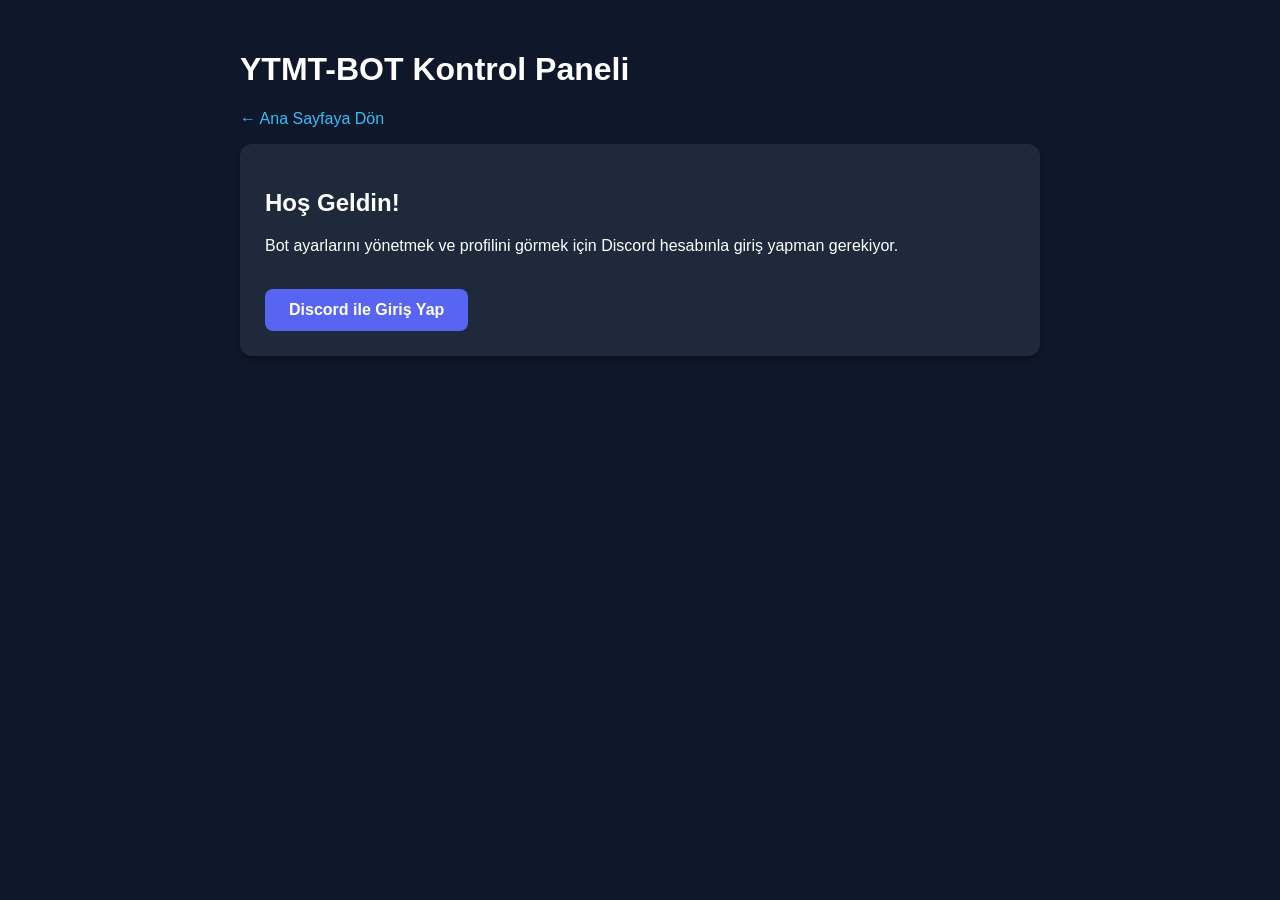
==== dashboard.html @ b58c16cd "Add initial dashboard HTML structure" ====
<!DOCTYPE html>
<html lang="tr">
<head>
  <meta charset="UTF-8">
  <meta name="viewport" content="width=device-width, initial-scale=1.0">
  <title>YTMT-BOT - Dashboard</title>
  <style>
    body {
      font-family: 'Segoe UI', Tahoma, Geneva, Verdana, sans-serif;
      background: #0f172a;
      color: #fff;
      padding: 30px;
      margin: 0;
    }
    .container {
      max-width: 800px;
      margin: 0 auto;
    }
    .card {
      background: #1e293b;
      padding: 25px;
      border-radius: 12px;
      margin-bottom: 20px;
      box-shadow: 0 4px 6px rgba(0,0,0,0.3);
    }
    .btn {
      background: #5865F2;
      color: white;
      padding: 12px 24px;
      border: none;
      border-radius: 8px;
      cursor: pointer;
      text-decoration: none;
      display: inline-block;
      font-weight: bold;
      transition: 0.2s;
    }
    .btn:hover {
      background: #4752C4;
    }
    .btn-danger {
      background: #ef4444;
    }
    .btn-danger:hover {
      background: #dc2626;
    }
    .user-info {
      display: flex;
      align-items: center;
      gap: 20px;
    }
    .user-info img {
      border-radius: 50%;
      width: 64px;
      height: 64px;
      border: 2px solid #5865F2;
    }
    .hidden {
      display: none;
    }
    a {
      color: #38bdf8;
      text-decoration: none;
    }
    a:hover {
      text-decoration: underline;
    }
  </style>
</head>
<body>

  <div class="container">
    <h1>YTMT-BOT Kontrol Paneli</h1>
    <p><a href="index.html">← Ana Sayfaya Dön</a></p>

    <!-- Giriş Yapılmadığında Görünen Kısım -->
    <div id="login-section" class="card">
      <h2>Hoş Geldin!</h2>
      <p>Bot ayarlarını yönetmek ve profilini görmek için Discord hesabınla giriş yapman gerekiyor.</p>
      <br>
      <a id="login-btn" class="btn" href="#">Discord ile Giriş Yap</a>
    </div>

    <!-- Giriş Yapıldığında Görünen Kısım -->
    <div id="dashboard-section" class="card hidden">
      <div class="user-info">
        <img id="user-avatar" src="" alt="Avatar">
        <div>
          <h2 id="user-name" style="margin: 0;">Yükleniyor...</h2>
          <p id="user-id" style="color: #94a3b8; margin: 5px 0 0 0;"></p>
        </div>
      </div>
      <br><hr style="border-color: #334155;"><br>
      <h3>Sunucuların ve Bot Ayarları</h3>
      <p>Sistem aktif, giriş yapıldı.</p>
      <br>
      <button id="logout-btn" class="btn btn-danger">Çıkış Yap</button>
    </div>
  </div>

  <script src="dashboard.js"></script>
</body>
</html>
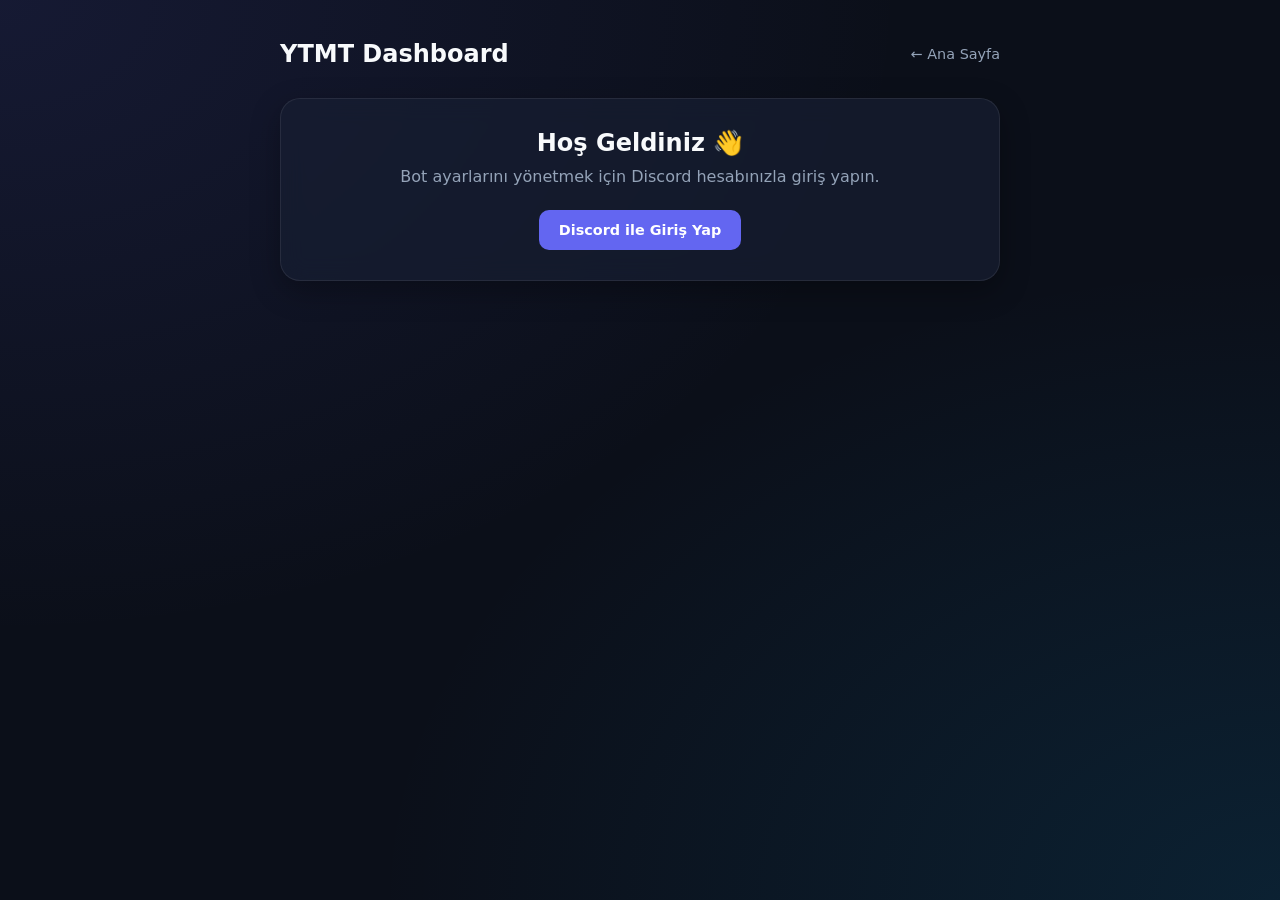
==== commit 18946d46: "Refactor dashboard styling and layout" ====
--- a/dashboard.html
+++ b/dashboard.html
@@ -5,96 +5,111 @@
   <meta name="viewport" content="width=device-width, initial-scale=1.0">
   <title>YTMT-BOT - Dashboard</title>
   <style>
+    :root {
+      --bg: #0b0f19;
+      --card-bg: rgba(23, 31, 51, 0.7);
+      --accent: #6366f1;
+      --danger: #ef4444;
+      --text: #f8fafc;
+      --text-muted: #94a3b8;
+    }
+    * { margin: 0; padding: 0; box-sizing: border-box; font-family: 'Inter', system-ui, -apple-system, sans-serif; }
     body {
-      font-family: 'Segoe UI', Tahoma, Geneva, Verdana, sans-serif;
-      background: #0f172a;
-      color: #fff;
+      background: var(--bg);
+      color: var(--text);
+      min-height: 100vh;
+      padding: 40px 20px;
+      background-image: 
+        radial-gradient(at 0% 0%, rgba(99, 102, 241, 0.12) 0px, transparent 50%),
+        radial-gradient(at 100% 100%, rgba(14, 165, 233, 0.12) 0px, transparent 50%);
+    }
+    .container { max-width: 720px; margin: 0 auto; }
+    .header { display: flex; justify-content: space-between; align-items: center; margin-bottom: 30px; }
+    .back-btn { color: var(--text-muted); text-decoration: none; font-size: 0.9rem; transition: 0.2s; }
+    .back-btn:hover { color: var(--text); }
+    .card {
+      background: var(--card-bg);
+      backdrop-filter: blur(12px);
+      border: 1px solid rgba(255, 255, 255, 0.08);
       padding: 30px;
-      margin: 0;
+      border-radius: 20px;
+      margin-bottom: 20px;
+      box-shadow: 0 10px 30px rgba(0, 0, 0, 0.3);
     }
-    .container {
-      max-width: 800px;
-      margin: 0 auto;
+    .user-profile { display: flex; align-items: center; gap: 20px; }
+    .user-profile img {
+      width: 72px;
+      height: 72px;
+      border-radius: 50%;
+      border: 3px solid var(--accent);
+      box-shadow: 0 0 15px rgba(99, 102, 241, 0.3);
     }
-    .card {
-      background: #1e293b;
-      padding: 25px;
-      border-radius: 12px;
-      margin-bottom: 20px;
-      box-shadow: 0 4px 6px rgba(0,0,0,0.3);
-    }
+    .user-details h2 { font-size: 1.4rem; font-weight: 700; margin-bottom: 4px; }
+    .user-details p { color: var(--text-muted); font-size: 0.85rem; }
     .btn {
-      background: #5865F2;
-      color: white;
-      padding: 12px 24px;
+      padding: 12px 20px;
+      border-radius: 10px;
+      font-weight: 600;
+      font-size: 0.9rem;
       border: none;
-      border-radius: 8px;
       cursor: pointer;
       text-decoration: none;
-      display: inline-block;
-      font-weight: bold;
-      transition: 0.2s;
+      display: inline-flex;
+      align-items: center;
+      gap: 8px;
+      transition: all 0.2s ease;
     }
-    .btn:hover {
-      background: #4752C4;
+    .btn-login { background: var(--accent); color: #fff; }
+    .btn-login:hover { background: #4f46e5; transform: translateY(-2px); }
+    .btn-logout { background: rgba(239, 68, 68, 0.15); color: var(--danger); border: 1px solid rgba(239, 68, 68, 0.3); }
+    .btn-logout:hover { background: var(--danger); color: #fff; }
+    .status-badge {
+      display: inline-flex;
+      align-items: center;
+      gap: 6px;
+      padding: 6px 12px;
+      background: rgba(34, 197, 94, 0.15);
+      color: #4ade80;
+      border-radius: 20px;
+      font-size: 0.8rem;
+      font-weight: 600;
+      margin-top: 15px;
     }
-    .btn-danger {
-      background: #ef4444;
-    }
-    .btn-danger:hover {
-      background: #dc2626;
-    }
-    .user-info {
-      display: flex;
-      align-items: center;
-      gap: 20px;
-    }
-    .user-info img {
-      border-radius: 50%;
-      width: 64px;
-      height: 64px;
-      border: 2px solid #5865F2;
-    }
-    .hidden {
-      display: none;
-    }
-    a {
-      color: #38bdf8;
-      text-decoration: none;
-    }
-    a:hover {
-      text-decoration: underline;
-    }
+    .status-dot { width: 8px; height: 8px; background: #4ade80; border-radius: 50%; }
+    .hidden { display: none; }
   </style>
 </head>
 <body>
 
   <div class="container">
-    <h1>YTMT-BOT Kontrol Paneli</h1>
-    <p><a href="index.html">← Ana Sayfaya Dön</a></p>
+    <div class="header">
+      <h2 style="font-weight: 800;">YTMT Dashboard</h2>
+      <a href="index.html" class="back-btn">← Ana Sayfa</a>
+    </div>
 
     <!-- Giriş Yapılmadığında Görünen Kısım -->
-    <div id="login-section" class="card">
-      <h2>Hoş Geldin!</h2>
-      <p>Bot ayarlarını yönetmek ve profilini görmek için Discord hesabınla giriş yapman gerekiyor.</p>
-      <br>
-      <a id="login-btn" class="btn" href="#">Discord ile Giriş Yap</a>
+    <div id="login-section" class="card" style="text-align: center;">
+      <h2 style="margin-bottom: 10px;">Hoş Geldiniz 👋</h2>
+      <p style="color: var(--text-muted); margin-bottom: 24px;">Bot ayarlarını yönetmek için Discord hesabınızla giriş yapın.</p>
+      <a id="login-btn" class="btn btn-login" href="#">Discord ile Giriş Yap</a>
     </div>
 
     <!-- Giriş Yapıldığında Görünen Kısım -->
     <div id="dashboard-section" class="card hidden">
-      <div class="user-info">
+      <div class="user-profile">
         <img id="user-avatar" src="" alt="Avatar">
-        <div>
-          <h2 id="user-name" style="margin: 0;">Yükleniyor...</h2>
-          <p id="user-id" style="color: #94a3b8; margin: 5px 0 0 0;"></p>
+        <div class="user-details">
+          <h2 id="user-name">Yükleniyor...</h2>
+          <p id="user-id"></p>
+          <div class="status-badge">
+            <span class="status-dot"></span> Oturum Açık
+          </div>
         </div>
       </div>
-      <br><hr style="border-color: #334155;"><br>
-      <h3>Sunucuların ve Bot Ayarları</h3>
-      <p>Sistem aktif, giriş yapıldı.</p>
-      <br>
-      <button id="logout-btn" class="btn btn-danger">Çıkış Yap</button>
+      <hr style="border: 0; border-top: 1px solid rgba(255,255,255,0.08); margin: 24px 0;">
+      <h3 style="font-size: 1.1rem; margin-bottom: 10px;">Sunucu ve Bot Yönetimi</h3>
+      <p style="color: var(--text-muted); font-size: 0.9rem; margin-bottom: 20px;">Sistem aktif. Çok yakında buradan botunuzun ayarlarını canlı olarak değiştirebileceksiniz.</p>
+      <button id="logout-btn" class="btn btn-logout">Çıkış Yap</button>
     </div>
   </div>
 
